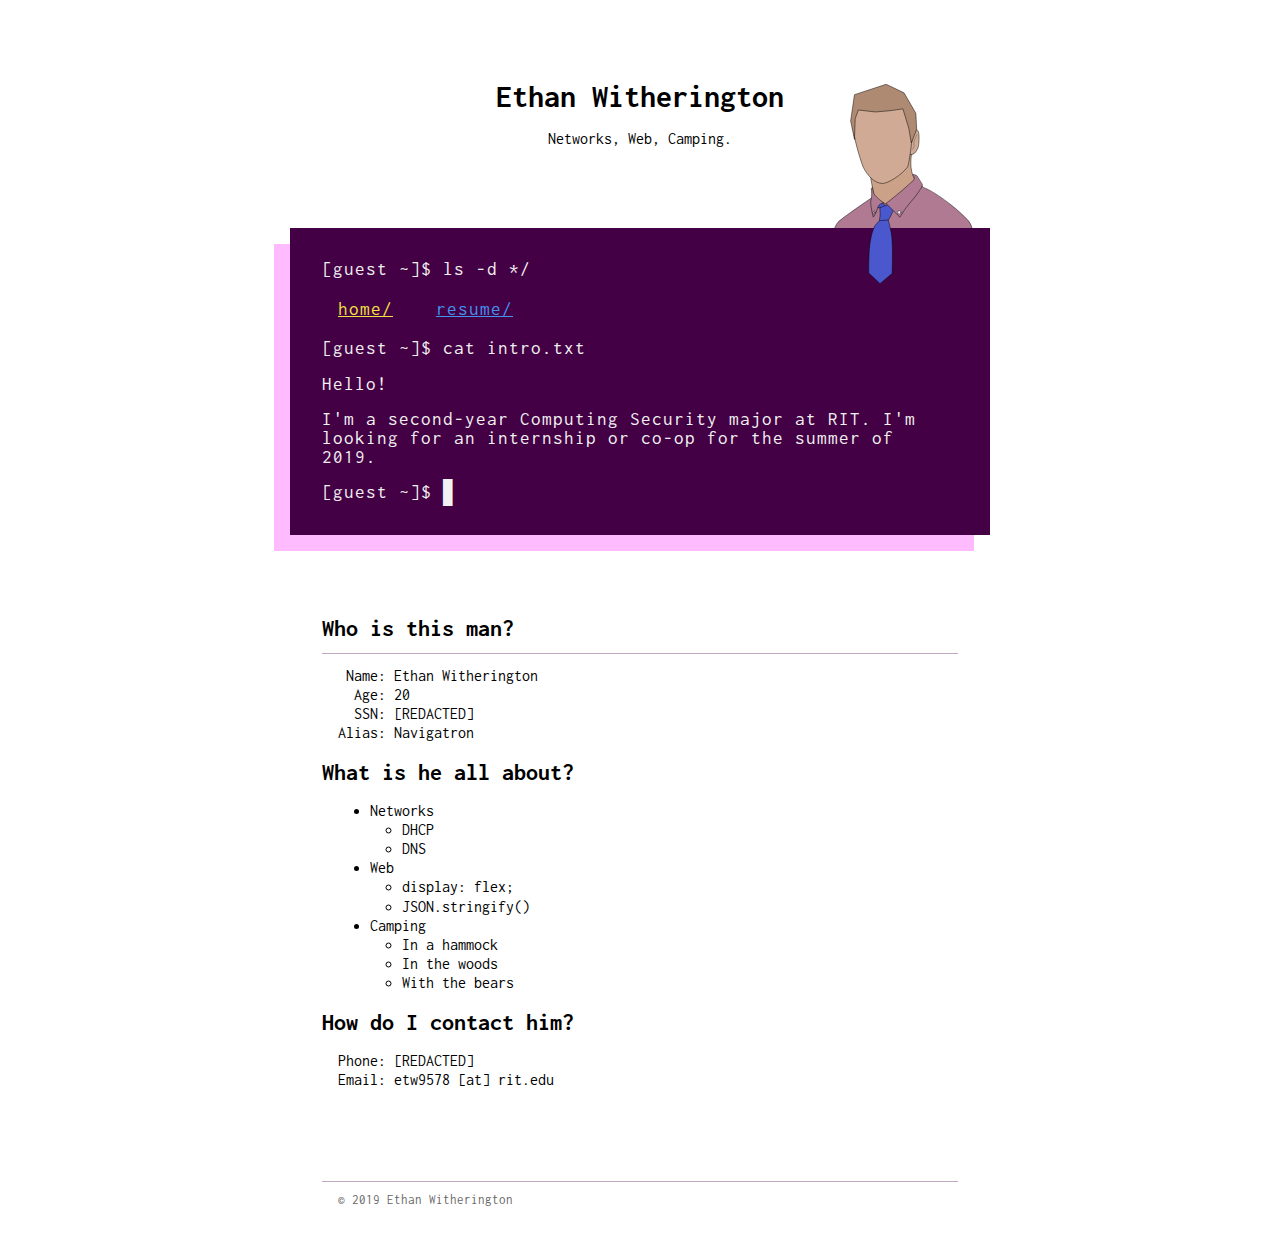
==== index.html @ d8037b8f "Working on embeded pdf on mobile" ====
<!DOCTYPE html>
<html lang="en" dir="ltr">
    <head>
        <meta charset="utf-8">
		<meta name="viewport" content="width=device-width, initial-scale=1">
        <link href="https://fonts.googleapis.com/css?family=Inconsolata" rel="stylesheet">
        <link rel="stylesheet" href="./css/general.css">
        <script src="./js/caret.js" charset="utf-8"></script>
        <title>Ethan Witherington</title>
        <meta name="description" content="Ethan Witherington: Networks, Web, Camping.">
    </head>
    <body>
        <header>
            <h1>Ethan Witherington</h1>
            <p>Networks, Web, Camping.</p>
        </header>
        <div class="terminal">
            <img src="./images/me-clipart.svg" title="Hello!" id="hello">
            <p>
                [guest ~]$ ls -d */
            </p>
            <div class="ls">
                <a href="#" class='selected'>home/</a>
                <a href="./resume">resume/</a>
            </div>
            <p>
                [guest ~]$ cat intro.txt
            </p>
            <p>
                Hello!
            </p>
            <p>
                I'm a second-year Computing Security major at RIT.
                I'm looking for an internship or co-op for the summer of 2019.
            </p>
            <p>
                [guest ~]$ <span id="cursor" title="infinite possibilities">&#9608;</span>
            </p>
        </div>
        <main>
            <img src="./images/me-informal.jpg" alt="" class="floaty">
            <h2>Who is this man?</h2>
            <hr>
            <p>
                &nbsp;Name: Ethan Witherington<br>
                &nbsp;&nbsp;Age: 20<br>
                &nbsp;&nbsp;SSN: [REDACTED]<br>
                Alias: Navigatron
            </p>
            <h2>What is he all about?</h2>
            <ul>
                <li>Networks</li>
                <ul>
                    <li>DHCP</li>
                    <li>DNS</li>
                </ul>
                <li>Web</li>
                <ul>
                    <li>display: flex;</li>
                    <li>JSON.stringify()</li>
                </ul>
                <li>Camping</li>
                <ul>
                    <li>In a hammock</li>
                    <li>In the woods</li>
                    <li>With the bears</li>
                </ul>
            </ul>
            <h2>How do I contact him?</h2>
            <p>
                Phone: [REDACTED]<br/>
                Email: etw9578 [at] rit.edu
            </p>
            <p>
            </p>
            <div class="clearfix"></div>
        </main>
        <footer>
            <hr>
            <p>&copy; 2019 Ethan Witherington</p>
        </footer>
    </body>
</html>
---- css/general.css ----
*{
    margin: 0;
    padding: 0;
}
body{
    font-family: 'Inconsolata', monospace;
}

header, .terminal, main, footer{
    max-width: 700px;
    padding: 1rem;
    margin: 3rem auto;
    box-sizing: border-box;
}

header{
    text-align: center;
}

.terminal{
    color: #f1f1f1;
    background-color: #404;
    font-size: 14pt;
    letter-spacing: 1px;
    line-height: 1.5;
    box-shadow: -1rem 1rem 0px 0px #FBF;
    position: relative;
}
.terminal p{
    margin: 1rem;
}
#hello{
    display: block;
    position: absolute;
    right: 1rem;
    top: 0;
    z-index: 1;
    transform: translateY(calc(-100% + 40px));
    max-height: 200px;
}
.ls a{
    color: #4392f1;
    padding-left: 2rem;
}
.ls a:visited{
    color: #c543f1;
}
.ls a.selected{
    color: #f1e243;
}
span.file{
    color: #e1e1e1;
    padding-left: 2rem;
}
#cursor{
    font-size: 14pt;
    vertical-align: text-bottom;
}

/* Let us begin */

h1, h2, h3, h4{
    margin: 1rem;
}
h1{
    font-size: 2rem;
}
h2{
    font-size: 1.5rem;
}
h3{
    font-size: 1.25rem;
}
h4{
    font-size: 1rem;
}

p{
    margin: 1rem 2rem;
    line-height: 1.2rem;
}

ul, ol{
    margin: 1rem 2rem;
    padding-left: 2rem;
    line-height: 1.2rem;
}

ul > ul{
    margin-top: 0;
    margin-bottom: 0;
    padding-left: 0rem;
}

img{
    display: block;
    margin: 1rem auto;
    max-height: 15rem;
    max-width: calc(100% - 4rem);
}

img.floaty{
    margin: 1rem;
    float: right;
}

.clearfix{
    width: 100%;
    clear: both;
}

hr{
    border: none;
    height: 1px;
    background-color: #4045;
    margin: -0.25rem 1rem;
}

@media (max-width:600px) {
    #hello{
        transform: translateY(calc(-100% + 12.5px));
        max-height: 100px;
    }
    img.floaty{
        float: initial;
        margin: 1rem auto;
    }
}

footer{
    margin: 0 auto;
    color: #666;
}
footer p{
    font-size: 10pt;
    line-height: 1;
}
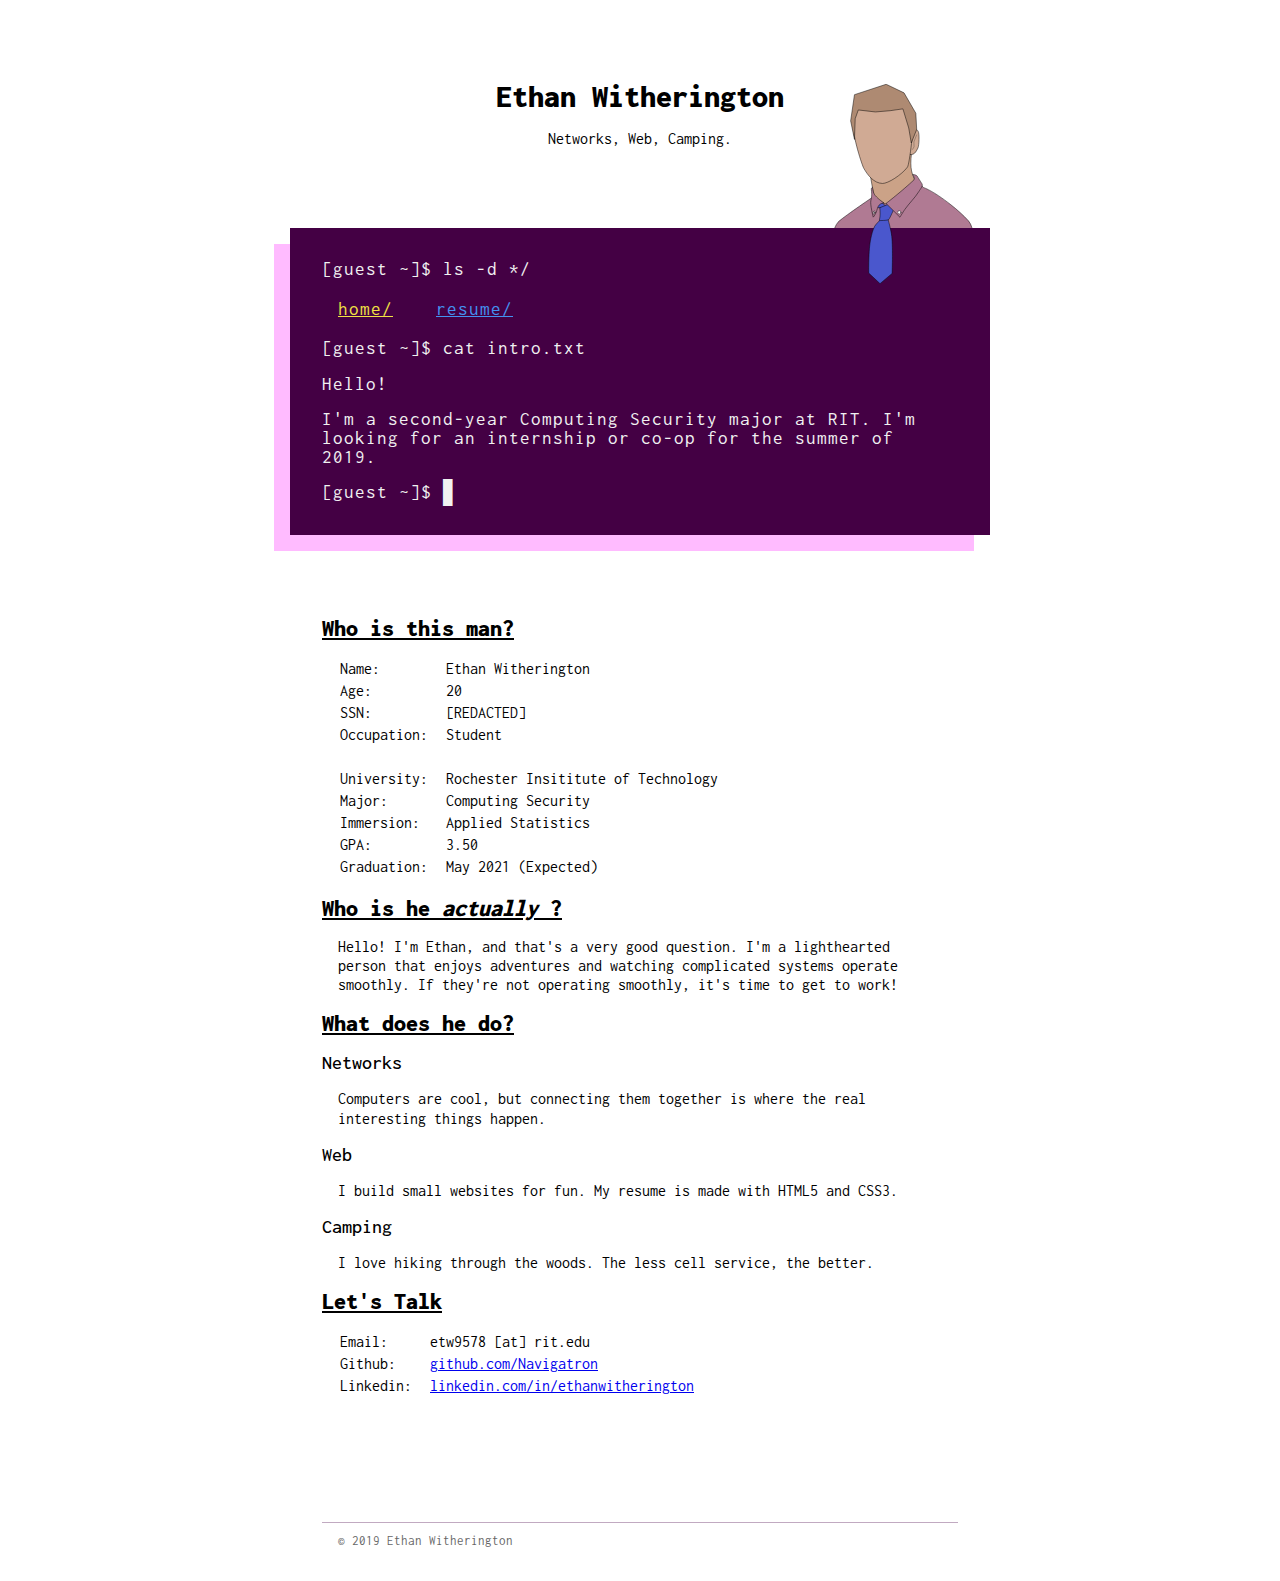
==== commit 39d99b9b: "updated home page" ====
--- a/index.html
+++ b/index.html
@@ -40,40 +40,102 @@
         <main>
             <img src="./images/me-informal.jpg" alt="" class="floaty">
             <h2>Who is this man?</h2>
-            <hr>
+            <!-- <hr> -->
+            <table>
+                <tr>
+                    <td>Name:</td>
+                    <td>Ethan Witherington</td>
+                </tr>
+                <tr>
+                    <td>Age:</td>
+                    <td>20</td>
+                </tr>
+                <tr>
+                    <td>SSN:</td>
+                    <td>[REDACTED]</td>
+                </tr>
+                <tr>
+                    <td>Occupation:</td>
+                    <td>Student</td>
+                </tr>
+                <tr>
+                    <td colspan="2">&nbsp;</td>
+                </tr>
+                <tr>
+                    <td>University:</td>
+                    <td>Rochester Insititute of Technology</td>
+                </tr>
+                <tr>
+                    <td>Major:</td>
+                    <td>Computing Security</td>
+                </tr>
+                <tr>
+                    <td>Immersion:</td>
+                    <td>Applied Statistics</td>
+                </tr>
+                <tr>
+                    <td>GPA:</td>
+                    <td>3.50</td>
+                </tr>
+                <tr>
+                    <td>Graduation:</td>
+                    <td title="Could be December of 2020, It's too early to know for sure.">
+                        May 2021 (Expected)
+                    </td>
+                </tr>
+            </table>
+            <!--
+                Spring 2019: Junior 1 (Technically)
+                Fall 2019: Junior 2
+                Spring 2020: Senior 1
+                Fall 2020: Senior 2, gradutate Dec 2020
+            -->
+            <h2>Who is he <i>actually</i> ?</h2>
             <p>
-                &nbsp;Name: Ethan Witherington<br>
-                &nbsp;&nbsp;Age: 20<br>
-                &nbsp;&nbsp;SSN: [REDACTED]<br>
-                Alias: Navigatron
+                Hello! I'm Ethan, and that's a very good question. I'm a lighthearted person that enjoys adventures and watching complicated systems operate smoothly. If they're not operating smoothly, it's time to get to work!
             </p>
-            <h2>What is he all about?</h2>
-            <ul>
-                <li>Networks</li>
-                <ul>
-                    <li>DHCP</li>
-                    <li>DNS</li>
-                </ul>
-                <li>Web</li>
-                <ul>
-                    <li>display: flex;</li>
-                    <li>JSON.stringify()</li>
-                </ul>
-                <li>Camping</li>
-                <ul>
-                    <li>In a hammock</li>
-                    <li>In the woods</li>
-                    <li>With the bears</li>
-                </ul>
-            </ul>
-            <h2>How do I contact him?</h2>
+            <h2>What does he do?</h2>
+            <h3>Networks</h3>
             <p>
-                Phone: [REDACTED]<br/>
-                Email: etw9578 [at] rit.edu
+                Computers are cool, but connecting them together is where the real interesting things happen.
             </p>
+            <h3>Web</h3>
             <p>
+                I build small websites for fun. My resume is made with HTML5 and CSS3.
             </p>
-            <div class="clearfix"></div>
+            <h3 title="In the woods, with the bears.">Camping</h3>
+            <p>
+                I love hiking through the woods. The less cell service, the better.
+            </p>
+            <h2>Let's Talk</h2>
+            <table>
+                <tr>
+                    <td>Email:</td>
+                    <td>
+                        etw9578 <span title="Darn Web Scrapers">[at]</span> rit.edu
+                    </td>
+                </tr>
+                <tr>
+                    <td>Github:</td>
+                    <td>
+                        <a href="https://github.com/Navigatron">github.com/Navigatron</a>
+                    </td>
+                </tr>
+                <tr>
+                    <td>Linkedin:</td>
+                    <td>
+                        <a href="https://www.linkedin.com/in/ethanwitherington/">linkedin.com/in/ethanwitherington</a>
+                    </td>
+                </tr>
+            </table>
+            <div class="flexy">
+                <a href="https://github.com/Navigatron">
+                    <img src="" alt="">
+                </a>
+                <a href="https://www.linkedin.com/in/ethanwitherington/">
+                    <img src="" alt="">
+                </a>
+            </div>
         </main>
         <footer>
             <hr>
--- a/css/general.css
+++ b/css/general.css
@@ -61,15 +61,18 @@
 
 h1, h2, h3, h4{
     margin: 1rem;
+    font-weight: 900;
 }
 h1{
     font-size: 2rem;
 }
 h2{
     font-size: 1.5rem;
+    text-decoration: underline;
 }
 h3{
     font-size: 1.25rem;
+    font-weight: 500;
 }
 h4{
     font-size: 1rem;
@@ -116,6 +119,28 @@
     margin: -0.25rem 1rem;
 }
 
+table{
+    margin: 1rem 2rem;
+}
+
+tr{
+    line-height: 1.25em;
+}
+
+td{
+    vertical-align: top;
+    padding-left: 1rem;
+}
+
+td:first-child{
+    padding-left: 0;
+}
+
+code{
+    background-color: rgba(0,0,0,0.1);
+    padding: 0.1rem 0.5rem;
+}
+
 @media (max-width:600px) {
     #hello{
         transform: translateY(calc(-100% + 12.5px));
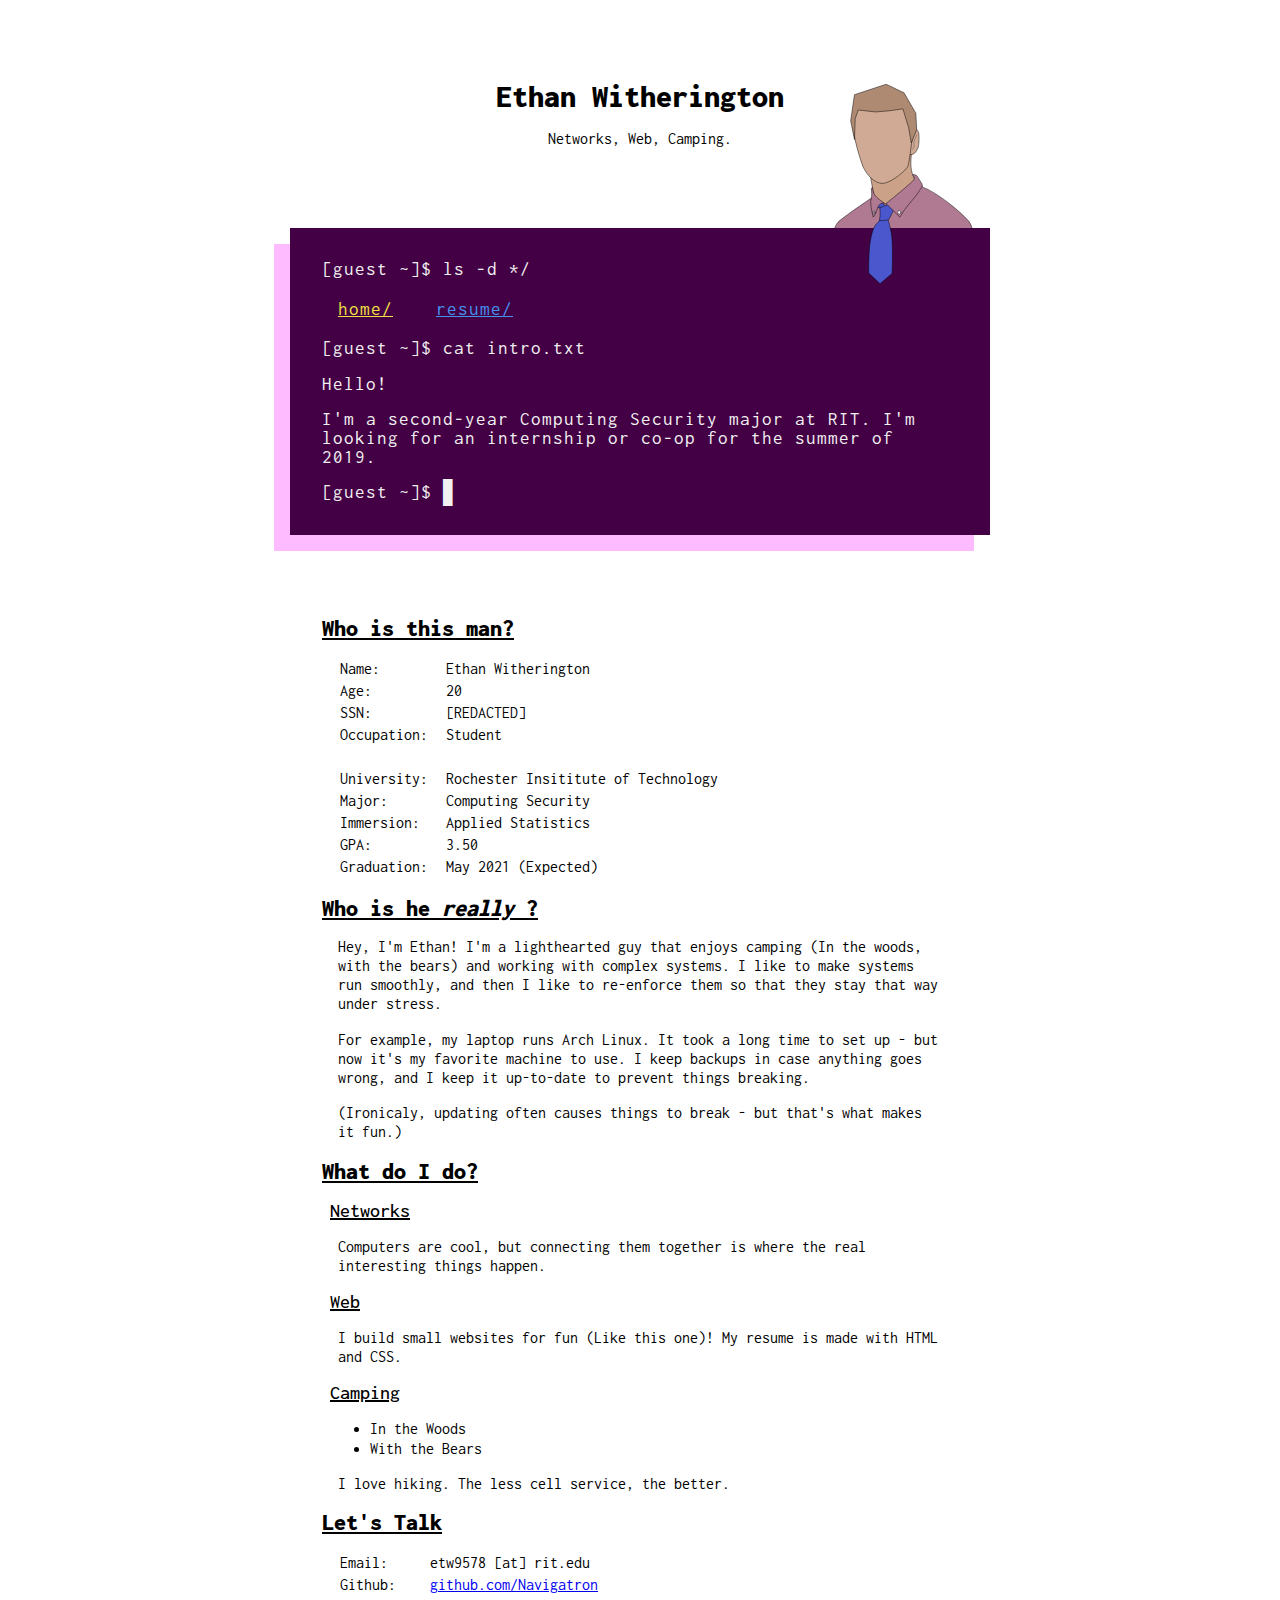
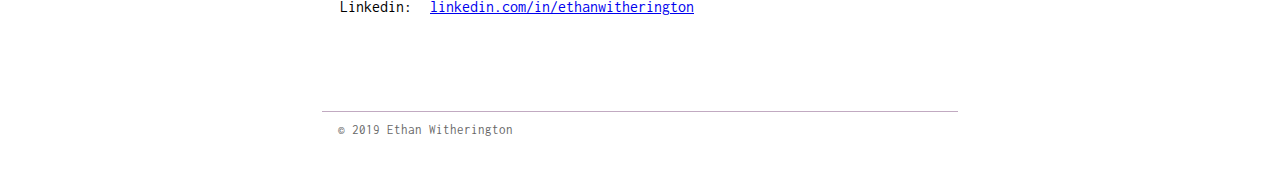
==== commit e84118e3: "Update home and resume for career fair" ====
--- a/index.html
+++ b/index.html
@@ -10,6 +10,21 @@
         <meta name="description" content="Ethan Witherington: Networks, Web, Camping.">
     </head>
     <body>
+        <!--
+
+            I Had to Choose.
+
+            The blinking box effect, or being able to type. There is no easy way to have both.
+
+            For now, the effect looks cooler.
+
+            In the future, I may have time to implement both features.
+
+            There are a few easter eggs hanging around.
+                - tooltips when hovering over an element
+                - A color that I use
+
+        -->
         <header>
             <h1>Ethan Witherington</h1>
             <p>Networks, Web, Camping.</p>
@@ -90,22 +105,32 @@
                 Spring 2020: Senior 1
                 Fall 2020: Senior 2, gradutate Dec 2020
             -->
-            <h2>Who is he <i>actually</i> ?</h2>
+            <h2>Who is he <i>really</i> ?</h2>
             <p>
-                Hello! I'm Ethan, and that's a very good question. I'm a lighthearted person that enjoys adventures and watching complicated systems operate smoothly. If they're not operating smoothly, it's time to get to work!
+                Hey, I'm Ethan! I'm a lighthearted guy that enjoys camping (In the woods, with the bears) and working with complex systems. I like to make systems run smoothly, and then I like to re-enforce them so that they stay that way under stress.
             </p>
-            <h2>What does he do?</h2>
+            <p>
+                For example, my laptop runs Arch Linux. It took a long time to set up - but now it's my favorite machine to use. I keep backups in case anything goes wrong, and I keep it up-to-date to prevent things breaking.
+            </p>
+            <p>
+                (Ironicaly, updating often causes things to break - but that's what makes it fun.)
+            </p>
+            <h2 title="Other than maintain my laptop">What do I do?</h2>
             <h3>Networks</h3>
             <p>
                 Computers are cool, but connecting them together is where the real interesting things happen.
             </p>
             <h3>Web</h3>
             <p>
-                I build small websites for fun. My resume is made with HTML5 and CSS3.
+                I build small websites for fun (Like this one)! My resume is made with HTML and CSS.
             </p>
-            <h3 title="In the woods, with the bears.">Camping</h3>
+            <h3>Camping</h3>
+            <ul>
+                <li>In the Woods</li>
+                <li>With the Bears</li>
+            </ul>
             <p>
-                I love hiking through the woods. The less cell service, the better.
+                I love hiking. The less cell service, the better.
             </p>
             <h2>Let's Talk</h2>
             <table>
@@ -118,24 +143,16 @@
                 <tr>
                     <td>Github:</td>
                     <td>
-                        <a href="https://github.com/Navigatron">github.com/Navigatron</a>
+                        <a href="https://github.com/Navigatron">github.com<wbr>/Navigatron</a>
                     </td>
                 </tr>
                 <tr>
                     <td>Linkedin:</td>
                     <td>
-                        <a href="https://www.linkedin.com/in/ethanwitherington/">linkedin.com/in/ethanwitherington</a>
+                        <a href="https://www.linkedin.com/in/ethanwitherington/">linkedin.com/in<wbr>/ethan<wbr>witherington</a>
                     </td>
                 </tr>
             </table>
-            <div class="flexy">
-                <a href="https://github.com/Navigatron">
-                    <img src="" alt="">
-                </a>
-                <a href="https://www.linkedin.com/in/ethanwitherington/">
-                    <img src="" alt="">
-                </a>
-            </div>
         </main>
         <footer>
             <hr>
--- a/css/general.css
+++ b/css/general.css
@@ -73,6 +73,8 @@
 h3{
     font-size: 1.25rem;
     font-weight: 500;
+    text-decoration: underline;
+    margin-left: 1.5rem;
 }
 h4{
     font-size: 1rem;
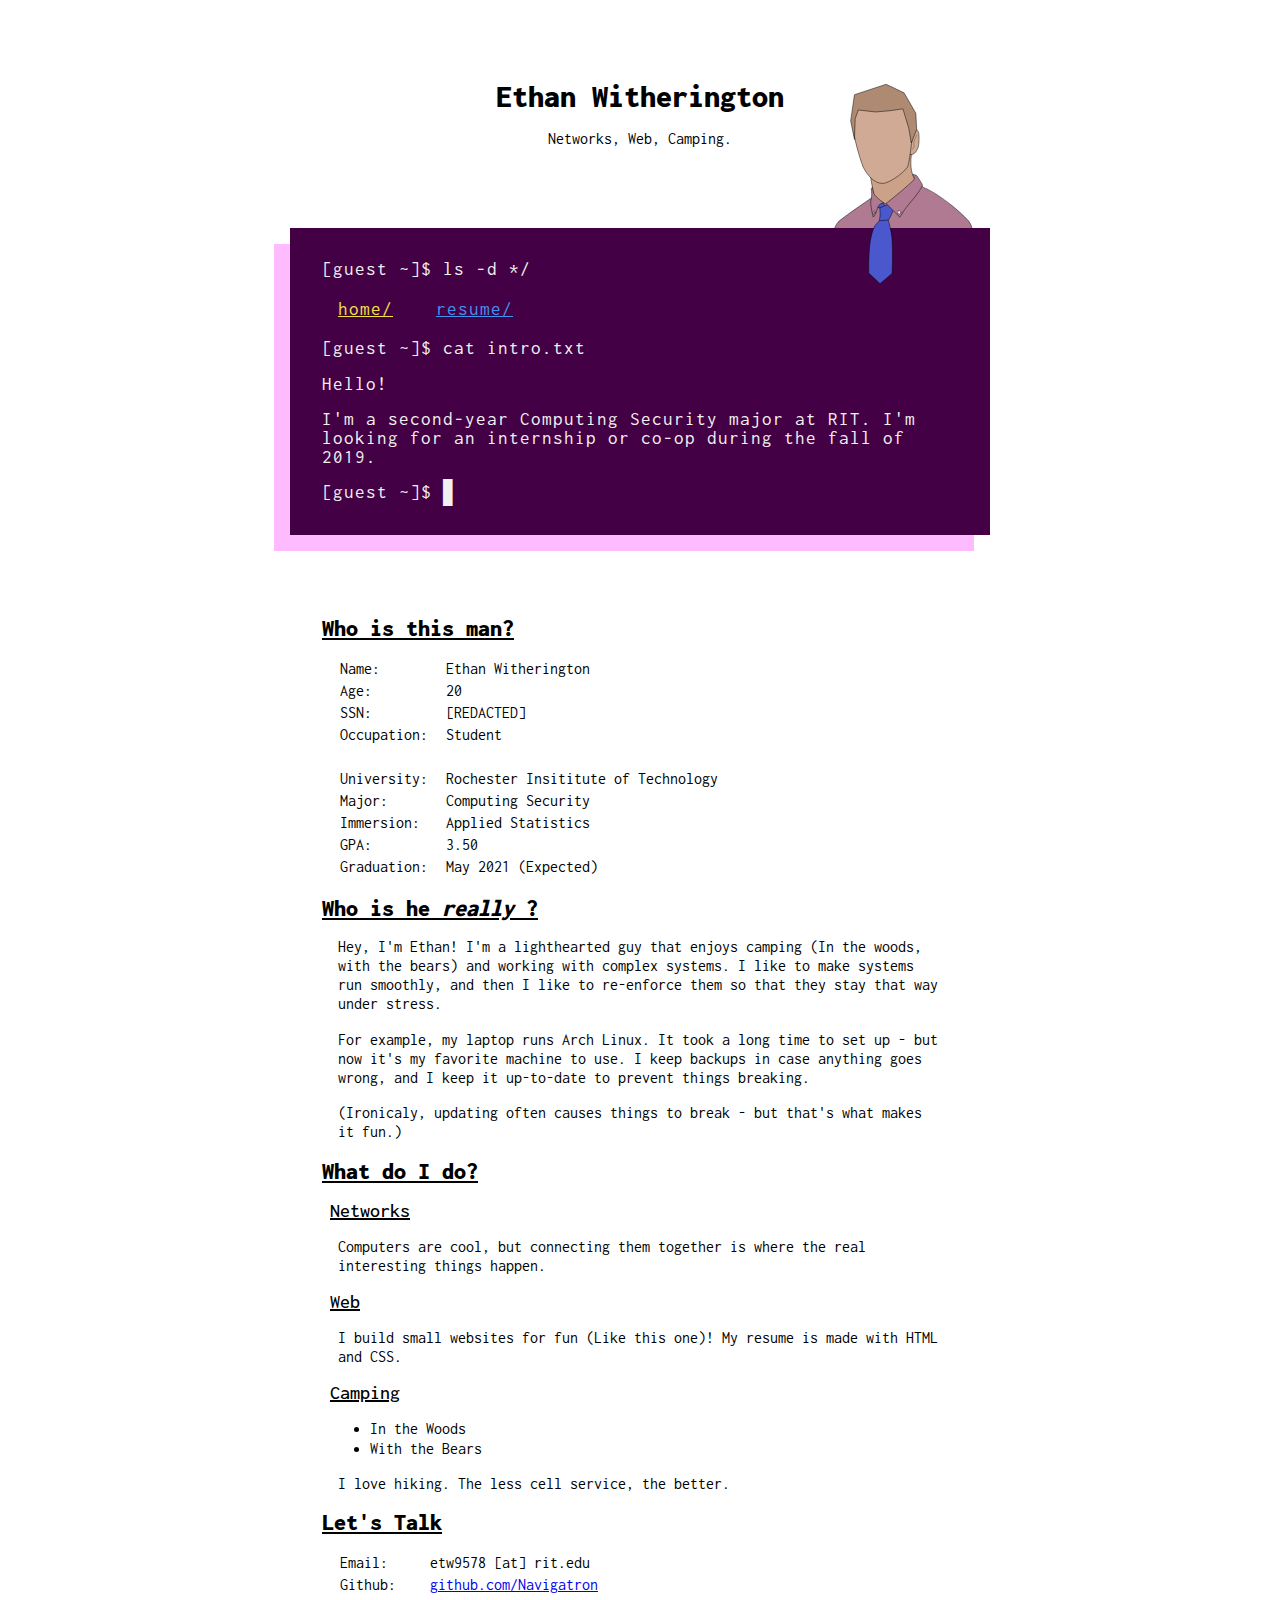
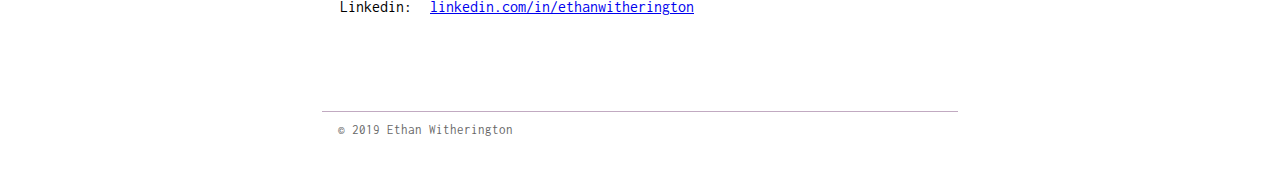
==== commit ab3b7eab: "Internship in Summer acquired, changed to fall" ====
--- a/index.html
+++ b/index.html
@@ -11,7 +11,6 @@
     </head>
     <body>
         <!--
-
             I Had to Choose.
 
             The blinking box effect, or being able to type. There is no easy way to have both.
@@ -19,11 +18,6 @@
             For now, the effect looks cooler.
 
             In the future, I may have time to implement both features.
-
-            There are a few easter eggs hanging around.
-                - tooltips when hovering over an element
-                - A color that I use
-
         -->
         <header>
             <h1>Ethan Witherington</h1>
@@ -46,7 +40,7 @@
             </p>
             <p>
                 I'm a second-year Computing Security major at RIT.
-                I'm looking for an internship or co-op for the summer of 2019.
+                I'm looking for an internship or co-op during the fall of 2019.
             </p>
             <p>
                 [guest ~]$ <span id="cursor" title="infinite possibilities">&#9608;</span>
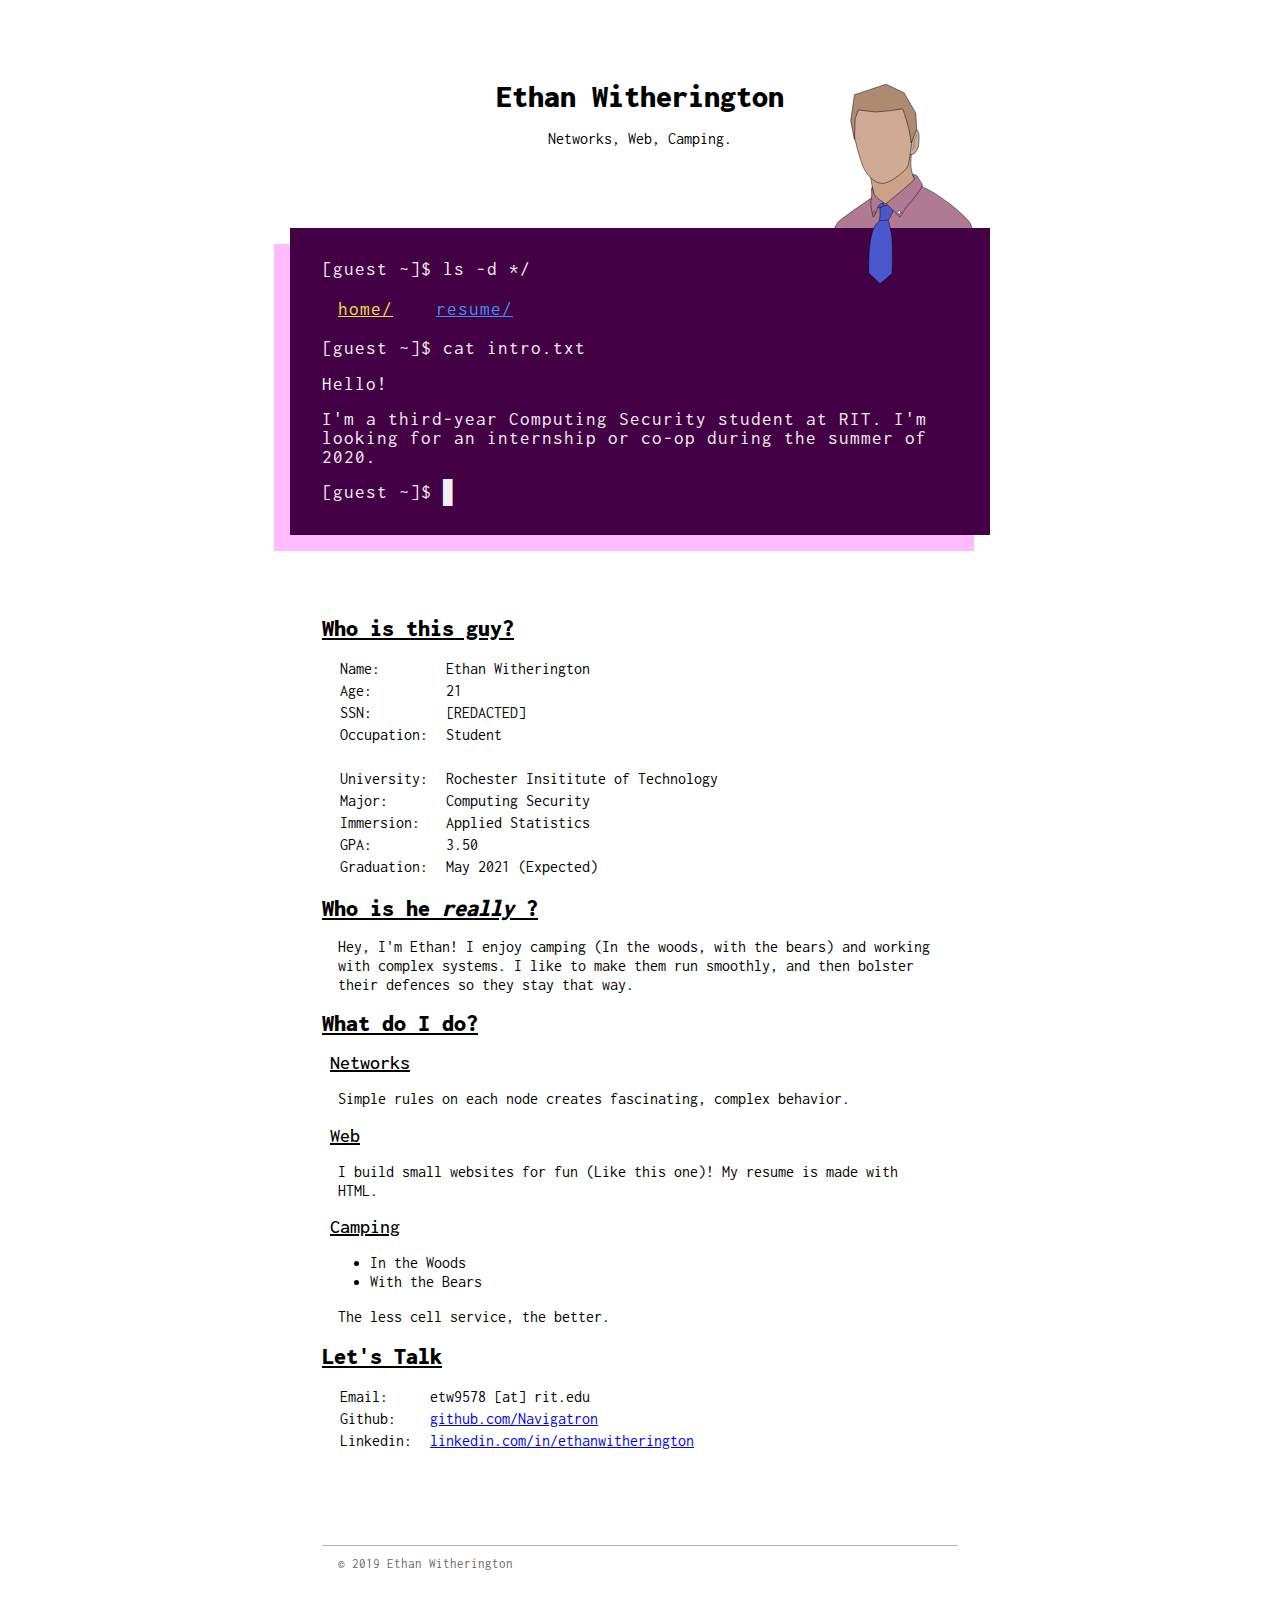
==== commit 6b09c922: "2020 update" ====
--- a/index.html
+++ b/index.html
@@ -39,8 +39,8 @@
                 Hello!
             </p>
             <p>
-                I'm a second-year Computing Security major at RIT.
-                I'm looking for an internship or co-op during the fall of 2019.
+                I'm a third-year Computing Security student at RIT.
+                I'm looking for an internship or co-op during the summer of 2020.
             </p>
             <p>
                 [guest ~]$ <span id="cursor" title="infinite possibilities">&#9608;</span>
@@ -48,7 +48,7 @@
         </div>
         <main>
             <img src="./images/me-informal.jpg" alt="" class="floaty">
-            <h2>Who is this man?</h2>
+            <h2>Who is this guy?</h2>
             <!-- <hr> -->
             <table>
                 <tr>
@@ -57,7 +57,7 @@
                 </tr>
                 <tr>
                     <td>Age:</td>
-                    <td>20</td>
+                    <td>21</td>
                 </tr>
                 <tr>
                     <td>SSN:</td>
@@ -101,22 +101,16 @@
             -->
             <h2>Who is he <i>really</i> ?</h2>
             <p>
-                Hey, I'm Ethan! I'm a lighthearted guy that enjoys camping (In the woods, with the bears) and working with complex systems. I like to make systems run smoothly, and then I like to re-enforce them so that they stay that way under stress.
-            </p>
-            <p>
-                For example, my laptop runs Arch Linux. It took a long time to set up - but now it's my favorite machine to use. I keep backups in case anything goes wrong, and I keep it up-to-date to prevent things breaking.
-            </p>
-            <p>
-                (Ironicaly, updating often causes things to break - but that's what makes it fun.)
+                Hey, I'm Ethan! I enjoy camping (In the woods, with the bears) and working with complex systems. I like to make them run smoothly, and then bolster their defences so they stay that way.
             </p>
             <h2 title="Other than maintain my laptop">What do I do?</h2>
             <h3>Networks</h3>
             <p>
-                Computers are cool, but connecting them together is where the real interesting things happen.
+                Simple rules on each node creates fascinating, complex behavior.
             </p>
             <h3>Web</h3>
             <p>
-                I build small websites for fun (Like this one)! My resume is made with HTML and CSS.
+                I build small websites for fun (Like this one)! My resume is made with HTML.
             </p>
             <h3>Camping</h3>
             <ul>
@@ -124,7 +118,7 @@
                 <li>With the Bears</li>
             </ul>
             <p>
-                I love hiking. The less cell service, the better.
+                The less cell service, the better.
             </p>
             <h2>Let's Talk</h2>
             <table>
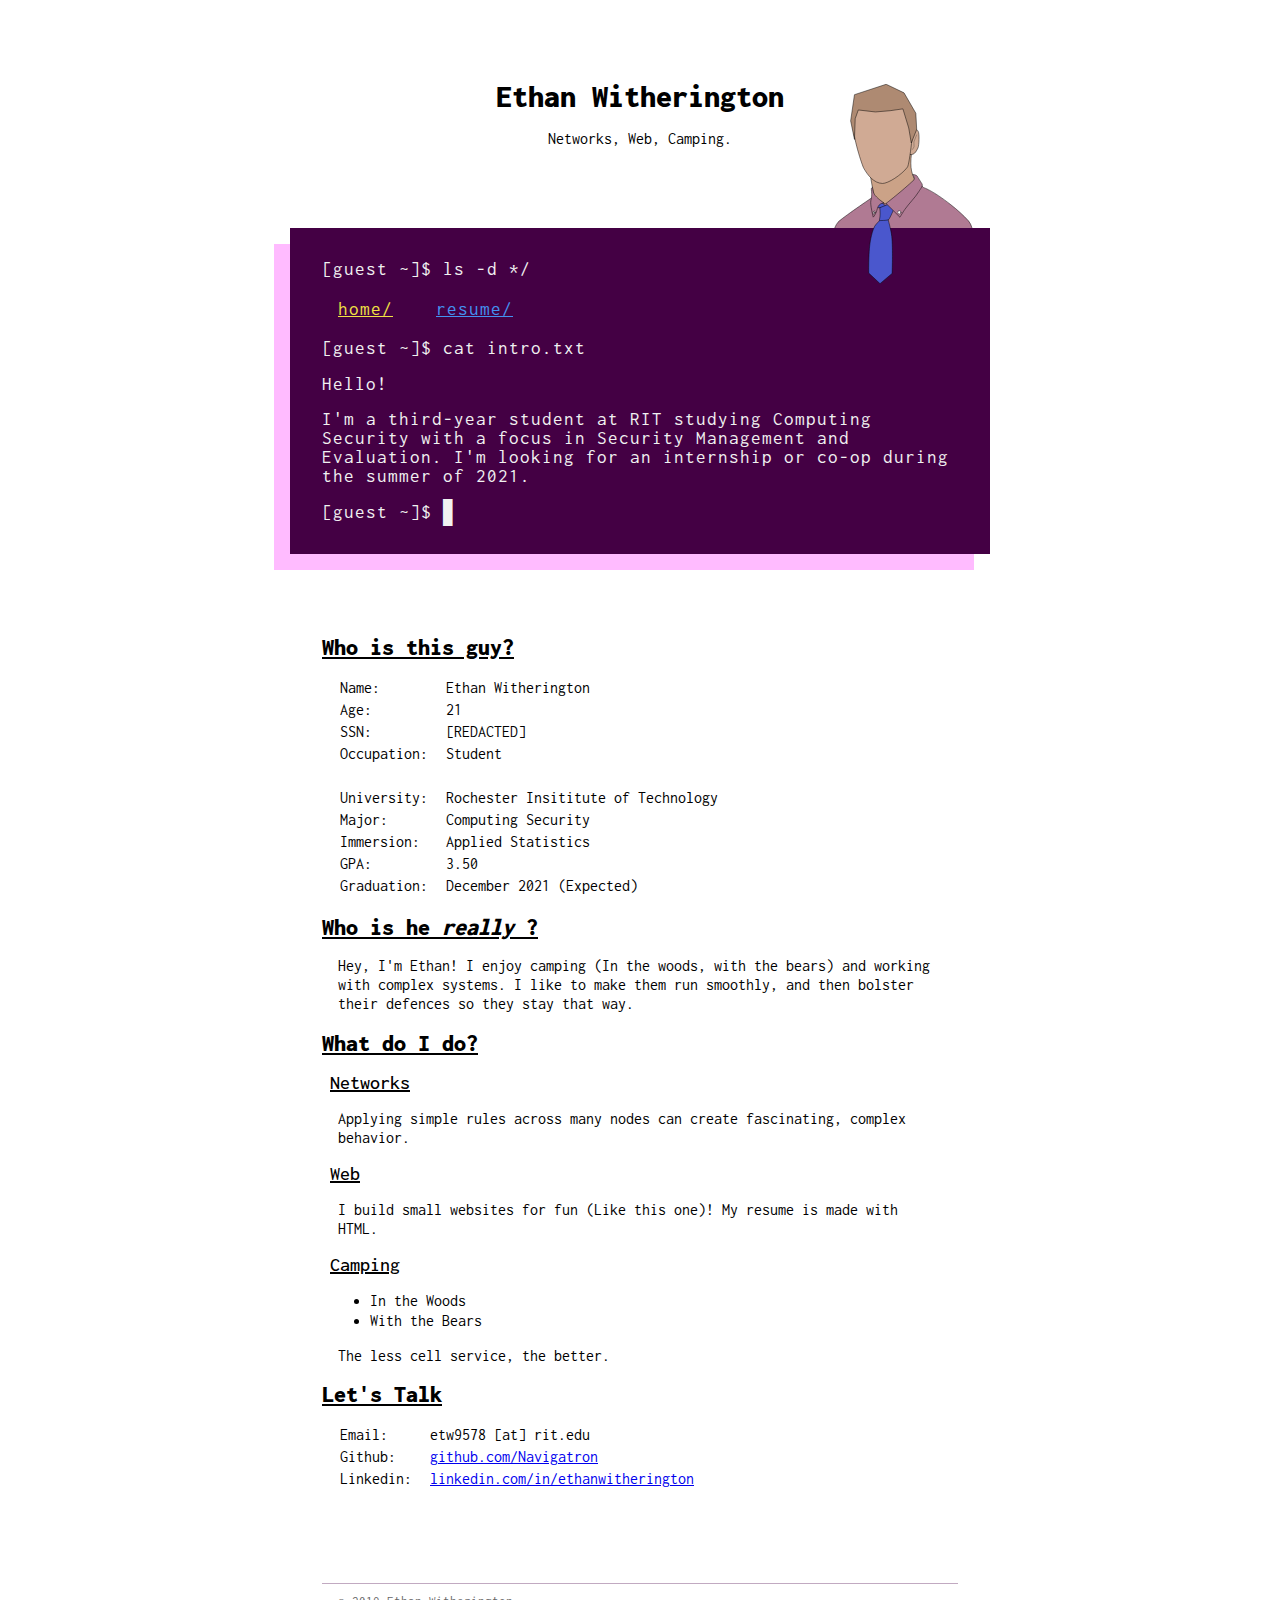
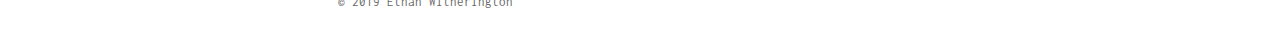
==== commit a98be6ac: "updated homepage" ====
--- a/index.html
+++ b/index.html
@@ -39,8 +39,8 @@
                 Hello!
             </p>
             <p>
-                I'm a third-year Computing Security student at RIT.
-                I'm looking for an internship or co-op during the summer of 2020.
+                I'm a third-year student at RIT studying Computing Security with a focus in Security Management and Evaluation.
+                I'm looking for an internship or co-op during the summer of 2021.
             </p>
             <p>
                 [guest ~]$ <span id="cursor" title="infinite possibilities">&#9608;</span>
@@ -88,16 +88,28 @@
                 </tr>
                 <tr>
                     <td>Graduation:</td>
-                    <td title="Could be December of 2020, It's too early to know for sure.">
-                        May 2021 (Expected)
+                    <td>
+                        December 2021 (Expected)
                     </td>
                 </tr>
             </table>
             <!--
-                Spring 2019: Junior 1 (Technically)
-                Fall 2019: Junior 2
-                Spring 2020: Senior 1
-                Fall 2020: Senior 2, gradutate Dec 2020
+                Spring 2017: Senior year of High School.
+                Summer 2017: Area Director, Musser Scout Reservation
+                Fall   2017: Freshman 1
+                Spring 2018: Freshman 2
+                Summer 2018: Intern w/ iD Tech in Colorado
+                Fall   2018: Sophomore 1
+                Spring 2019: Sophomore 2
+                Summer 2019: Co-op with Symantec
+                Fall   2019: Co-op with SRA
+                Spring 2020: Junior 1 - Forensics, policy/law, Audit <- We are here
+                Summer 2020: Intern w/ SRA
+                Fall   2020: Junior 2
+                Spring 2021: Senior 1
+                Summer 2021: ???
+                Fall   2021: Senior 2, then Graduation!
+                Far  Future: CISSP, MBA
             -->
             <h2>Who is he <i>really</i> ?</h2>
             <p>
@@ -106,7 +118,7 @@
             <h2 title="Other than maintain my laptop">What do I do?</h2>
             <h3>Networks</h3>
             <p>
-                Simple rules on each node creates fascinating, complex behavior.
+                Applying simple rules across many nodes can create fascinating, complex behavior.
             </p>
             <h3>Web</h3>
             <p>
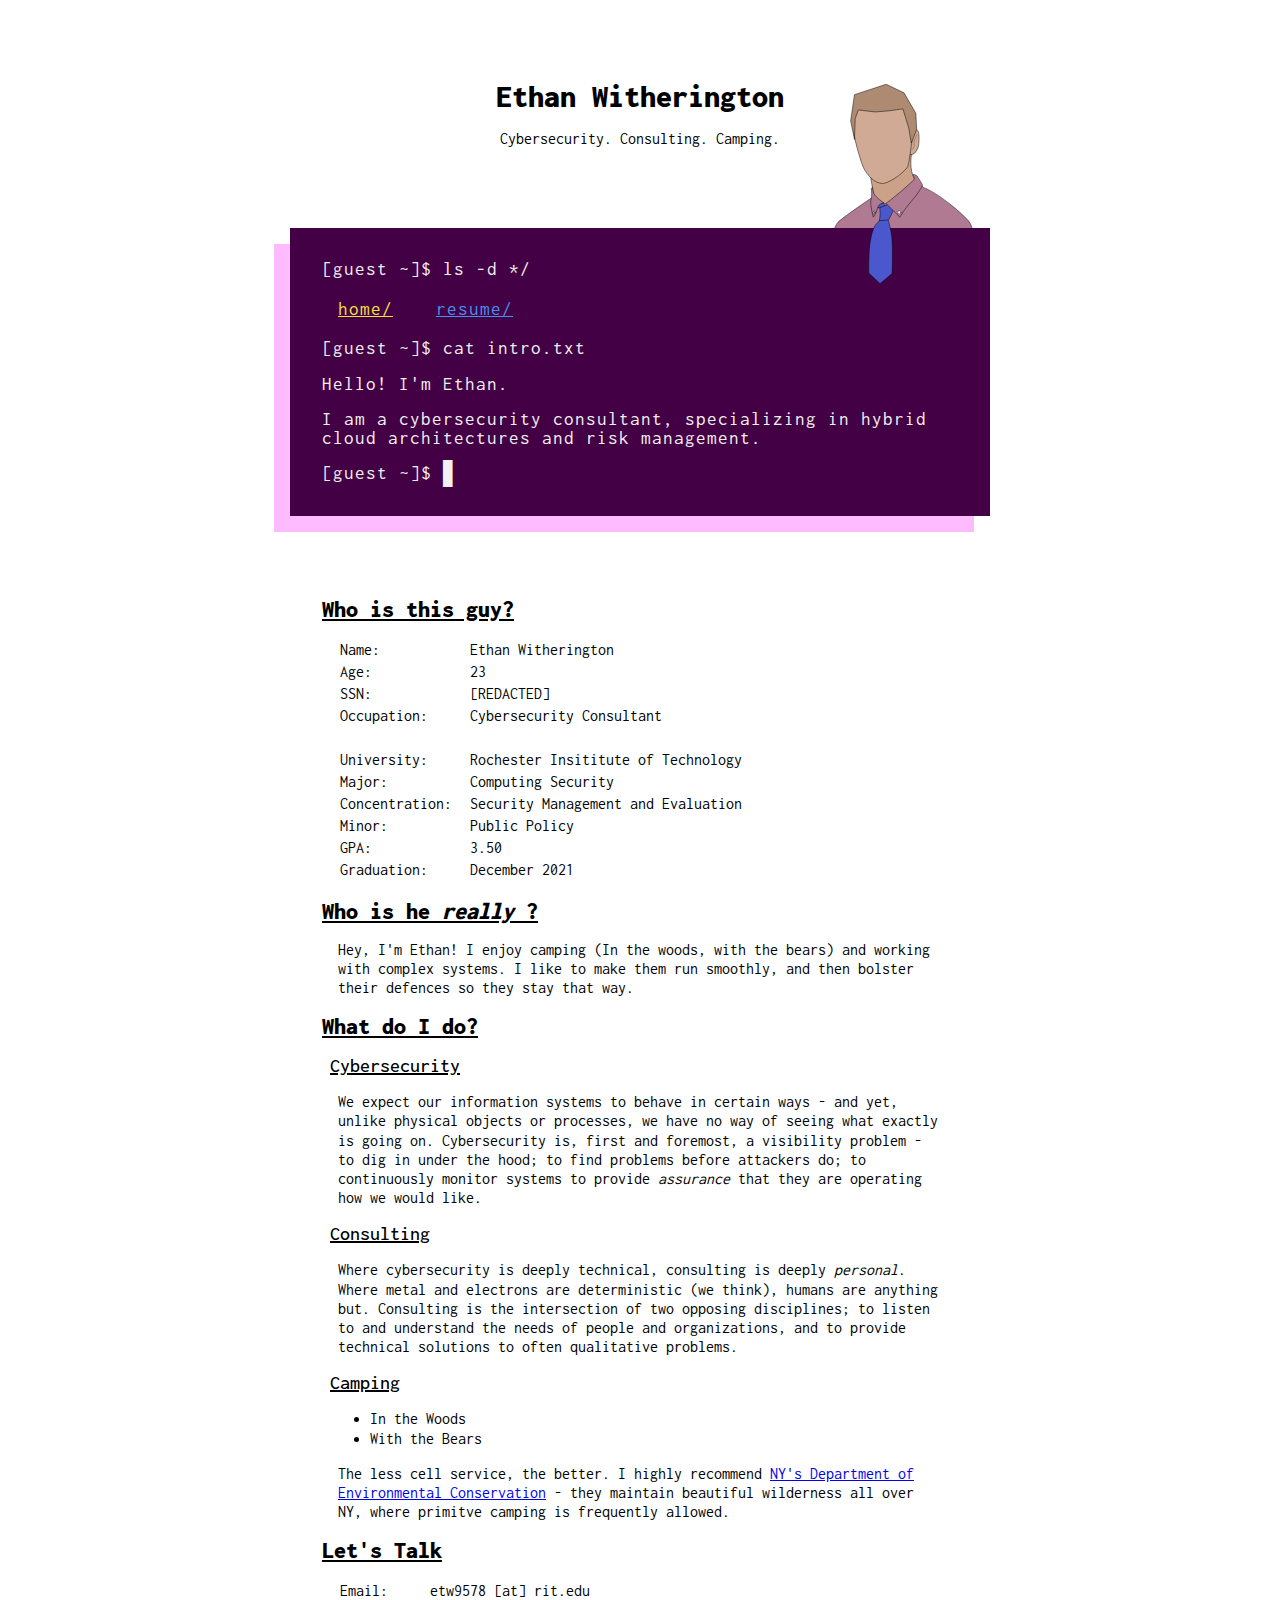
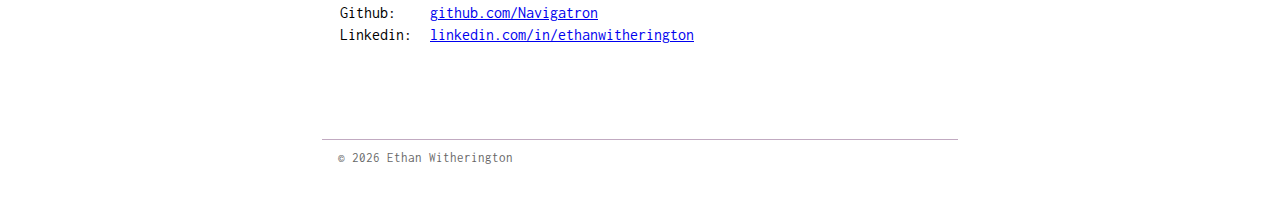
==== commit 61648e08: "Update homepage" ====
--- a/index.html
+++ b/index.html
@@ -1,162 +1,177 @@
 <!DOCTYPE html>
 <html lang="en" dir="ltr">
-    <head>
-        <meta charset="utf-8">
+	<head>
+		<meta charset="utf-8">
 		<meta name="viewport" content="width=device-width, initial-scale=1">
-        <link href="https://fonts.googleapis.com/css?family=Inconsolata" rel="stylesheet">
-        <link rel="stylesheet" href="./css/general.css">
-        <script src="./js/caret.js" charset="utf-8"></script>
-        <title>Ethan Witherington</title>
-        <meta name="description" content="Ethan Witherington: Networks, Web, Camping.">
-    </head>
-    <body>
-        <!--
-            I Had to Choose.
+		<link href="https://fonts.googleapis.com/css?family=Inconsolata" rel="stylesheet">
+		<link rel="stylesheet" href="./css/general.css">
+		<script src="./js/caret.js" charset="utf-8"></script>
+		<title>Ethan Witherington</title>
+		<meta name="description" content="Ethan Witherington is a cybersecurity consultant specializing in hybrid cloud architectures and risk management.">
 
-            The blinking box effect, or being able to type. There is no easy way to have both.
+		<!-- OpenGraph tags for linkedin and twitter -->
+		<meta property='og:title' content='Ethan Witherington'/>
+		<meta property='og:image' content='https://ewitherington.me/preview.png'/>
+		<meta property='og:description' content='Hello! I&#39;m Ethan. I am a cybersecurity consultant, specializing in hybrid cloud architectures and risk management.'/>
+		<meta property='og:url' content='https://ewitherington.me/'/>
+	</head>
+	<body>
+		<!--
+			I Had to Choose.
 
-            For now, the effect looks cooler.
+			The blinking box effect, or being able to type. There is no easy way to have both.
 
-            In the future, I may have time to implement both features.
-        -->
-        <header>
-            <h1>Ethan Witherington</h1>
-            <p>Networks, Web, Camping.</p>
-        </header>
-        <div class="terminal">
-            <img src="./images/me-clipart.svg" title="Hello!" id="hello">
-            <p>
-                [guest ~]$ ls -d */
-            </p>
-            <div class="ls">
-                <a href="#" class='selected'>home/</a>
-                <a href="./resume">resume/</a>
-            </div>
-            <p>
-                [guest ~]$ cat intro.txt
-            </p>
-            <p>
-                Hello!
-            </p>
-            <p>
-                I'm a third-year student at RIT studying Computing Security with a focus in Security Management and Evaluation.
-                I'm looking for an internship or co-op during the summer of 2021.
-            </p>
-            <p>
-                [guest ~]$ <span id="cursor" title="infinite possibilities">&#9608;</span>
-            </p>
-        </div>
-        <main>
-            <img src="./images/me-informal.jpg" alt="" class="floaty">
-            <h2>Who is this guy?</h2>
-            <!-- <hr> -->
-            <table>
-                <tr>
-                    <td>Name:</td>
-                    <td>Ethan Witherington</td>
-                </tr>
-                <tr>
-                    <td>Age:</td>
-                    <td>21</td>
-                </tr>
-                <tr>
-                    <td>SSN:</td>
-                    <td>[REDACTED]</td>
-                </tr>
-                <tr>
-                    <td>Occupation:</td>
-                    <td>Student</td>
-                </tr>
-                <tr>
-                    <td colspan="2">&nbsp;</td>
-                </tr>
-                <tr>
-                    <td>University:</td>
-                    <td>Rochester Insititute of Technology</td>
-                </tr>
-                <tr>
-                    <td>Major:</td>
-                    <td>Computing Security</td>
-                </tr>
-                <tr>
-                    <td>Immersion:</td>
-                    <td>Applied Statistics</td>
-                </tr>
-                <tr>
-                    <td>GPA:</td>
-                    <td>3.50</td>
-                </tr>
-                <tr>
-                    <td>Graduation:</td>
-                    <td>
-                        December 2021 (Expected)
-                    </td>
-                </tr>
-            </table>
-            <!--
-                Spring 2017: Senior year of High School.
-                Summer 2017: Area Director, Musser Scout Reservation
-                Fall   2017: Freshman 1
-                Spring 2018: Freshman 2
-                Summer 2018: Intern w/ iD Tech in Colorado
-                Fall   2018: Sophomore 1
-                Spring 2019: Sophomore 2
-                Summer 2019: Co-op with Symantec
-                Fall   2019: Co-op with SRA
-                Spring 2020: Junior 1 - Forensics, policy/law, Audit <- We are here
-                Summer 2020: Intern w/ SRA
-                Fall   2020: Junior 2
-                Spring 2021: Senior 1
-                Summer 2021: ???
-                Fall   2021: Senior 2, then Graduation!
-                Far  Future: CISSP, MBA
-            -->
-            <h2>Who is he <i>really</i> ?</h2>
-            <p>
-                Hey, I'm Ethan! I enjoy camping (In the woods, with the bears) and working with complex systems. I like to make them run smoothly, and then bolster their defences so they stay that way.
-            </p>
-            <h2 title="Other than maintain my laptop">What do I do?</h2>
-            <h3>Networks</h3>
-            <p>
-                Applying simple rules across many nodes can create fascinating, complex behavior.
-            </p>
-            <h3>Web</h3>
-            <p>
-                I build small websites for fun (Like this one)! My resume is made with HTML.
-            </p>
-            <h3>Camping</h3>
-            <ul>
-                <li>In the Woods</li>
-                <li>With the Bears</li>
-            </ul>
-            <p>
-                The less cell service, the better.
-            </p>
-            <h2>Let's Talk</h2>
-            <table>
-                <tr>
-                    <td>Email:</td>
-                    <td>
-                        etw9578 <span title="Darn Web Scrapers">[at]</span> rit.edu
-                    </td>
-                </tr>
-                <tr>
-                    <td>Github:</td>
-                    <td>
-                        <a href="https://github.com/Navigatron">github.com<wbr>/Navigatron</a>
-                    </td>
-                </tr>
-                <tr>
-                    <td>Linkedin:</td>
-                    <td>
-                        <a href="https://www.linkedin.com/in/ethanwitherington/">linkedin.com/in<wbr>/ethan<wbr>witherington</a>
-                    </td>
-                </tr>
-            </table>
-        </main>
-        <footer>
-            <hr>
-            <p>&copy; 2019 Ethan Witherington</p>
-        </footer>
-    </body>
+			For now, the effect looks cooler.
+
+			In the future, I may have time to implement both features.
+		-->
+		<header>
+			<h1>Ethan Witherington</h1>
+			<p>Cybersecurity. Consulting. Camping.</p>
+		</header>
+		<div class="terminal">
+			<img src="./images/me-clipart.svg" title="Hello!" id="hello">
+			<p>
+				[guest ~]$ ls -d */
+			</p>
+			<div class="ls">
+				<a href="#" class='selected'>home/</a>
+				<a href="./resume">resume/</a>
+			</div>
+			<p>
+				[guest ~]$ cat intro.txt
+			</p>
+			<p>
+				Hello! I&#39;m Ethan.
+			</p>
+			<p>
+				I am a cybersecurity consultant, specializing in hybrid cloud architectures and risk management.
+			</p>
+			<p>
+				[guest ~]$ <span id="cursor" title="infinite possibilities">&#9608;</span>
+			</p>
+		</div>
+		<main>
+			<img src="./images/me-informal.jpg" alt="" class="floaty">
+			<h2>Who is this guy?</h2>
+			<!-- <hr> -->
+			<table>
+				<tr>
+					<td>Name:</td>
+					<td>Ethan Witherington</td>
+				</tr>
+				<tr>
+					<td>Age:</td>
+					<td>23</td>
+				</tr>
+				<tr>
+					<td>SSN:</td>
+					<td>[REDACTED]</td>
+				</tr>
+				<tr>
+					<td>Occupation:</td>
+					<td>Cybersecurity Consultant</td>
+				</tr>
+				<tr>
+					<td colspan="2">&nbsp;</td>
+				</tr>
+				<tr>
+					<td>University:</td>
+					<td>Rochester Insititute of Technology</td>
+				</tr>
+				<tr>
+					<td>Major:</td>
+					<td>Computing Security</td>
+				</tr>
+				<tr>
+					<td>Concentration:</td>
+					<td>Security Management and Evaluation</td>
+				</tr>
+				<tr>
+					<td>Minor:</td>
+					<td>Public Policy</td>
+				</tr>
+				<tr>
+					<td>GPA:</td>
+					<td>3.50</td>
+				</tr>
+				<tr>
+					<td>Graduation:</td>
+					<td>
+						December 2021
+					</td>
+				</tr>
+			</table>
+			<!--
+				Spring 2017: Senior year of High School.
+				Summer 2017: Area Director, Musser Scout Reservation
+				Fall   2017: Freshman 1
+				Spring 2018: Freshman 2
+				Summer 2018: Instructor @ iD Tech in Colorado
+				Fall   2018: Sophomore 1
+				Spring 2019: Sophomore 2
+				Summer 2019: Co-op with Symantec
+				Fall   2019: Co-op with SRA
+				Spring 2020: Junior 1 - Forensics, policy/law, Audit <- We are here (not anymore lol)
+				Summer 2020: Intern w/ SRA
+				Fall   2020: Junior 2
+				Spring 2021: Senior 1
+				Summer 2021: Intern w/ SRA
+				Fall   2021: Senior 2; Graduation
+				January 1st, 2022: Security Risk Advisors Consultant <- We are now here
+				Far  Future: CISSP, MBA
+			-->
+			<h2>Who is he <i>really</i> ?</h2>
+			<p>
+				Hey, I'm Ethan! I enjoy camping (In the woods, with the bears) and working with complex systems. I like to make them run smoothly, and then bolster their defences so they stay that way.
+			</p>
+			<h2 title="Other than maintain my laptop">What do I do?</h2>
+			<h3>Cybersecurity</h3>
+			<p>
+				We expect our information systems to behave in certain ways - and yet, unlike physical objects or processes, we have no way of seeing what exactly is going on. Cybersecurity is, first and foremost, a visibility problem - to dig in under the hood; to find problems before attackers do; to continuously monitor systems to provide <i>assurance</i> that they are operating how we would like.
+			</p>
+			<h3>Consulting</h3>
+			<p>
+				Where cybersecurity is deeply technical, consulting is deeply <i>personal</i>. Where metal and electrons are deterministic (we think), humans are anything but. Consulting is the intersection of two opposing disciplines; to listen to and understand the needs of people and organizations, and to provide technical solutions to often qualitative problems.
+			</p>
+			<h3>Camping</h3>
+			<ul>
+				<li>In the Woods</li>
+				<li>With the Bears</li>
+			</ul>
+			<p>
+				The less cell service, the better. I highly recommend <a href="https://www.dec.ny.gov">NY's Department of Environmental Conservation</a> - they maintain beautiful wilderness all over NY, where primitve camping is frequently allowed.
+			</p>
+			<h2>Let's Talk</h2>
+			<table>
+				<tr>
+					<td>Email:</td>
+					<td>
+						etw9578 <span title="Darn Web Scrapers">[at]</span> rit.edu
+					</td>
+				</tr>
+				<tr>
+					<td>Github:</td>
+					<td>
+						<a href="https://github.com/Navigatron">github.com<wbr>/Navigatron</a>
+					</td>
+				</tr>
+				<tr>
+					<td>Linkedin:</td>
+					<td>
+						<a href="https://www.linkedin.com/in/ethanwitherington/">linkedin.com/in<wbr>/ethan<wbr>witherington</a>
+					</td>
+				</tr>
+			</table>
+		</main>
+		<footer>
+			<hr>
+			<p>
+				&copy;
+				<script>document.write(new Date().getFullYear());</script>
+				<noscript>2022</noscript>
+				Ethan Witherington
+			</p>
+		</footer>
+	</body>
 </html>
